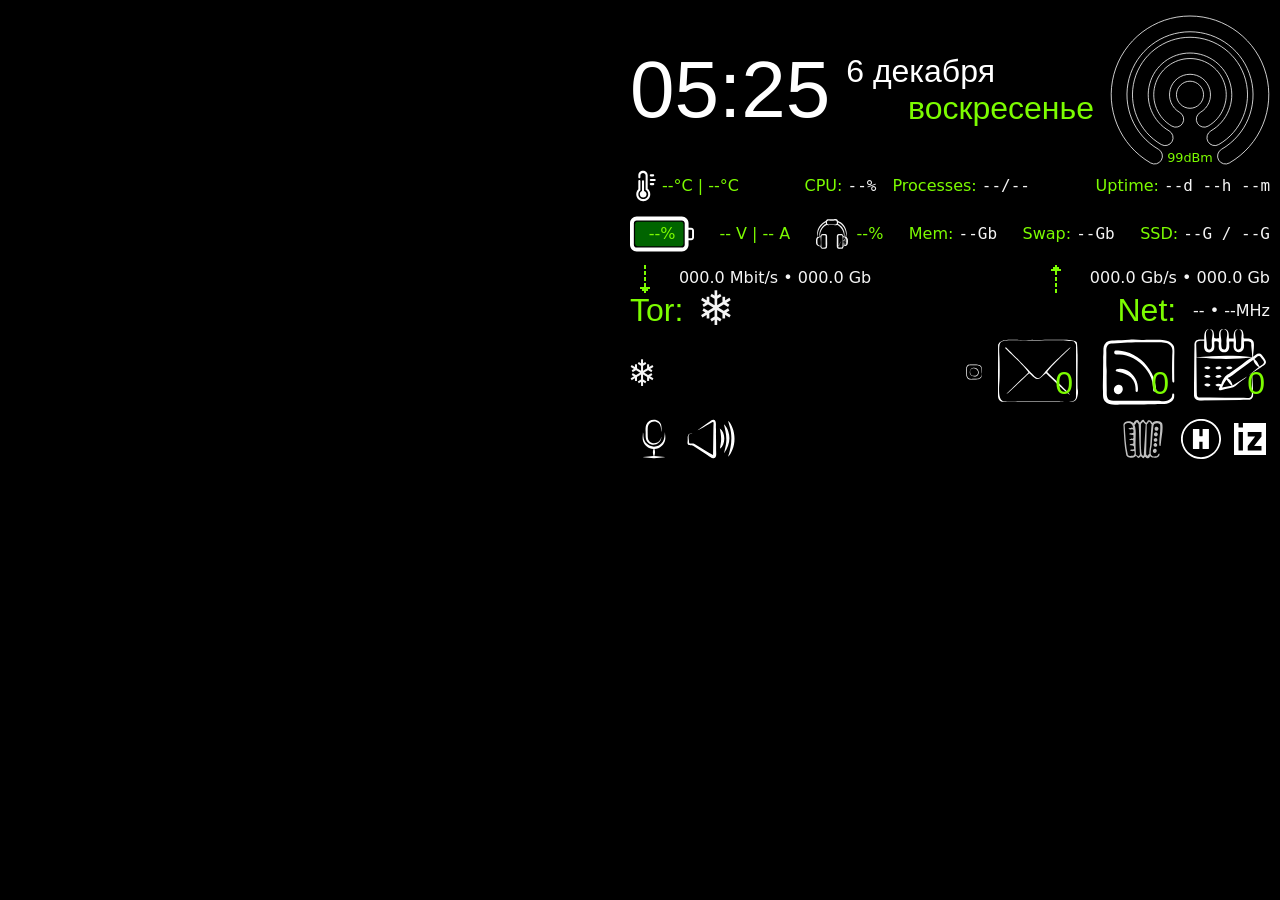
==== examples/current.html/index.html @ 60de3048 "WIP :: Надежность для WATCH" ====
<!DOCTYPE html>
<html lang="ru">

<head>
    <meta charset="UTF-8">
    <meta name="viewport" content="width=device-width, initial-scale=1.0">
    <link rel="stylesheet" href="styles.css" />
    <title>My Conky -Runic Widget</title>
</head>

<body>
    <section>
        <time id="clock-time">--:--</time>
        <div class="datetime">
            <time id="clock-date">--</time>
            <time id="clock-day">--</time>
        </div>

        <figure class="wifi-state">
            <svg id="wifi-status" viewBox="0 0 200 200" xmlns="http://www.w3.org/2000/svg"
                xmlns:svg="http://www.w3.org/2000/svg">
                <path
                    d="M 100.00081,7.5140063 C 55.469807,7.5140063 16.383839,37.470999 4.8564637,80.455018 -6.6709838,123.43931 12.184339,168.92234 50.751835,191.17306 a 9.8522436,9.847359 0 0 0 13.457474,-3.60661 9.8522436,9.847359 0 0 0 -3.608398,-13.4508 C 29.674202,156.27312 14.646601,120.01712 23.888921,85.553768 33.131162,51.09071 64.288132,27.207775 100.00081,27.207775 c 35.71268,0 66.86785,23.882935 76.11009,58.345993 9.24232,34.463352 -5.78529,70.719352 -36.71199,88.561882 a 9.8522436,9.847359 0 0 0 -3.60661,13.4508 9.8522436,9.847359 0 0 0 13.45748,3.60661 C 187.81727,168.92234 206.67081,123.43931 195.14336,80.455018 183.61598,37.470999 144.53181,7.5140062 100.00081,7.5140063 Z" />
                <path
                    d="m 100.00081,34.083825 c -32.494452,0 -61.042992,21.882079 -69.454925,53.249036 -8.411981,31.367149 5.358567,64.590049 33.501934,80.826769 a 9.8522436,9.847359 0 0 0 13.459269,-3.6066 9.8522436,9.847359 0 0 0 -3.608398,-13.45081 C 53.396111,139.27368 43.451489,115.27782 49.578343,92.431613 55.70514,69.585615 76.324683,53.779387 100.00081,53.779387 c 23.67612,0 44.29567,15.806228 50.42247,38.652226 6.12685,22.846207 -3.81957,46.842067 -24.32215,58.670607 a 9.8522436,9.847359 0 0 0 -3.6066,13.45081 9.8522436,9.847359 0 0 0 13.45747,3.6066 C 164.09537,151.92291 177.86771,118.70001 169.45573,87.332861 161.0438,55.965904 132.49526,34.083825 100.00081,34.083825 Z" />
                <path
                    d="m 100.00081,60.655437 c -20.457901,0 -38.470807,13.805371 -43.767297,33.555268 -5.296517,19.749995 3.392848,40.710965 21.112085,50.933705 A 9.8522436,9.847359 0 0 0 90.803073,141.5396 9.8522436,9.847359 0 0 0 87.19647,128.08879 C 77.11802,122.27424 72.254581,110.53852 75.265969,99.309456 78.277325,88.08052 88.361234,80.350999 100.00081,80.350999 c 11.63957,0 21.72348,7.729521 24.73484,18.958457 3.01138,11.229064 -1.85205,22.964784 -11.9305,28.779334 a 9.8522436,9.847359 0 0 0 -3.6084,13.45081 9.8522436,9.847359 0 0 0 13.45927,3.60481 c 17.71924,-10.22274 26.4086,-31.18371 21.11209,-50.933705 -5.29649,-19.749897 -23.3094,-33.555268 -43.7673,-33.555268 z" />
                <path
                    d="m 83.05695,105.93084 c 0,9.237 7.703842,16.93367 16.94386,16.93367 9.24001,0 16.94386,-7.69667 16.94386,-16.93367 0,-9.237011 -7.70385,-16.933666 -16.94386,-16.933666 -9.240018,0 -16.94386,7.696655 -16.94386,16.933666 z" />
                <text id="wifi-signal" xml:space="preserve" text-anchor="middle" dominant-baseline="middle"
                    font-size="1em" x="100" y="186">99dBm</text>
            </svg>
        </figure>
    </section>

    <section>
        <figure class="thermometer-state">
            <svg version="1.1" viewBox="0 0 200 200" id="thermometer" xmlns="http://www.w3.org/2000/svg"
                xmlns:svg="http://www.w3.org/2000/svg">
                <path
                    d="m 81.289697,4.9999993 c -16.035614,0 -29.211263,13.0746147 -29.211262,29.0781387 V 45.64093 c 2.8e-5,3.585087 2.906307,6.491365 6.491392,6.491393 3.585085,-2.8e-5 6.491366,-2.906306 6.491392,-6.491393 V 34.078138 c -2e-6,-8.945949 7.168472,-16.095355 16.228478,-16.095355 9.060008,-2e-6 16.22848,7.149403 16.22848,16.095355 v 89.909582 c 9.682573,5.18328 16.228483,15.38419 16.228483,27.19538 0,17.10608 -13.72803,30.83411 -30.834116,30.83411 -17.10608,0 -30.834108,-13.72803 -30.834109,-30.83411 -10e-7,-10.44566 5.101599,-19.6319 12.982784,-25.20169 V 69.346552 c 0,-3.585091 -2.906295,-6.491388 -6.491392,-6.491388 -3.585096,0 -6.491392,2.906297 -6.491392,6.491388 v 50.767878 c -8.00782,7.94813 -12.982786,18.94801 -12.982784,31.06867 7e-6,24.12252 19.694383,43.8169 43.816893,43.8169 24.122516,0 43.816896,-19.69438 43.816896,-43.8169 0,-13.7086 -6.36659,-25.97933 -16.28552,-34.02593 0.0222,-0.11668 0.0412,-0.23405 0.0571,-0.35181 V 34.078138 C 110.50101,18.074614 97.325355,4.9999964 81.289745,4.9999993 Z M 129.97514,26.876751 a 6.491392,6.491392 0 0 0 -6.4914,6.491392 6.491392,6.491392 0 0 0 6.4914,6.491391 h 14.9226 a 6.491392,6.491392 0 0 0 6.4914,-6.491391 6.491392,6.491392 0 0 0 -6.4914,-6.491392 z m 0,28.957693 a 6.491392,6.491392 0 0 0 -6.4914,6.491389 6.491392,6.491392 0 0 0 6.4914,6.491398 h 24.43782 a 6.491392,6.491392 0 0 0 6.49139,-6.491398 6.491392,6.491392 0 0 0 -6.49139,-6.491389 z m -48.685443,8.538972 c -3.585091,0 -6.491388,2.906297 -6.491388,6.491388 v 60.647606 c -7.879362,3.06951 -13.524791,10.75959 -13.524791,19.67069 0,11.57469 9.522346,21.09702 21.097023,21.09702 11.574676,0 21.097029,-9.52233 21.097029,-21.09702 0,-9.70639 -6.698905,-17.96603 -15.686475,-20.38068 V 70.864804 c 0,-3.585091 -2.906297,-6.491388 -6.491398,-6.491388 z m 48.685443,17.201555 a 6.4913677,6.4913677 0 0 0 -6.4914,6.491388 6.4913677,6.4913677 0 0 0 6.4914,6.491397 h 15.45193 a 6.4913677,6.4913677 0 0 0 6.49139,-6.491397 6.4913677,6.4913677 0 0 0 -6.49139,-6.491388 z" />
            </svg>
            <figcaption id="temp-sensors">--°C | --°C</figcaption>
        </figure>

        <span>CPU: <code id="cpu-usage">--%</code></span>
        <span>Processes: <code id="processes-count">--/--</code></span>
        <span>Uptime: <code id="uptime">--d --h --m</code></span>
    </section>

    <section>
        <figure class="battery-state">
            <svg version=" 1.1" viewBox="0 0 200 200" xmlns="http://www.w3.org/2000/svg"
                xmlns:svg="http://www.w3.org/2000/svg">
                <path
                    d="m 200.00117,89.421227 c 0,-4.934114 -4.06589,-9.000009 -9.00001,-9.000009 h -8.00098 V 66.500357 c 0,-11.530227 -9.46979,-21.00002 -21.00002,-21.00002 H 21.00002 C 9.4697793,45.500337 0,54.97013 0,66.500357 v 66.999963 c 0,11.53022 9.4697793,21.00002 21.00002,21.00002 h 141.00014 c 11.53023,0 20.99978,-9.46995 21.00002,-21.00002 l 0.003,-14.07321 v -0.006 h 7.99806 c 4.93412,0 9,-4.0659 9,-9.00001 z m -17.18016,-2.99993 h 8.17969 c 1.71388,0 2.99999,1.286109 2.99999,3.000004 l 4.7e-4,-7.4e-5 v 21.000013 c 0,1.7139 -1.28611,3.00001 -3,3.00001 h -8.19727 -0.009 m -11.79519,20.07913 c -1e-4,5.08993 -3.91023,9 -9,9 H 20.999555 c -5.089789,0 -9.000008,-3.91022 -9.000008,-9 V 66.500411 c 0,-5.089788 3.910219,-9.000007 9.000008,-9.000007 H 161.9997 c 5.08977,0 9,3.910219 9,9.000007" />
                <rect id="battery" width="151" height="76" x="16" y="62" rx="7.5" ry="7.5" />
            </svg>
            <figcaption id="battery-status">--%</figcaption>
        </figure>
        <span id="power-status">-- V | -- A</span>
        <figure class="headset-state">
            <svg version="1.1" viewBox="0 0 200 200" xmlns="http://www.w3.org/2000/svg"
                xmlns:svg="http://www.w3.org/2000/svg">
                <path
                    d="m 28.249523,115.2975 -4.738346,0.39486 c 1.544788,-8.31593 1.799414,-16.708379 4.233187,-24.876309 5.932906,-19.91126 20.119348,-37.56104 38.806787,-46.85909 2.833869,-1.41001 5.706132,0.87807 8.686969,1.01395 5.534939,0.25234 11.442877,-0.79075 16.979072,-1.17879 9.787888,-0.68601 19.046998,0.97456 28.824938,1.21415 2.05707,0.0504 4.31121,0.2194 6.3178,-0.29463 1.68948,-0.43279 3.34997,-1.64067 5.13321,-1.09866 7.11367,2.16218 14.22335,8.51688 19.34824,13.6398 15.92218,15.91607 23.13086,36.18332 24.0866,58.439579 -1.29016,-0.30716 -3.52705,-0.0548 -4.5001,-1.02798 -1.05829,-1.05842 -0.53676,-3.15367 -0.76169,-4.50009 -0.4024,-2.40875 -1.65243,-4.59865 -3.44103,-6.24467 -2.99064,-2.75222 -6.06017,-2.9376 -9.85571,-3.29904 -7.16204,-0.682039 -17.12231,-2.375159 -22.86514,2.94987 -5.47811,5.07959 -4.38034,14.77084 -4.38034,21.5986 0,18.23309 -0.81125,36.67368 0.0155,54.88583 0.25913,5.70798 4.19363,11.15867 9.85601,12.54113 3.82109,0.93292 7.60533,0.27839 11.451,0.11 5.99254,-0.26241 12.42598,0.72617 16.84928,-4.37487 1.51222,-1.74393 2.57487,-4.00038 2.82528,-6.30195 0.14657,-1.34733 -0.33511,-3.44423 0.9838,-4.33282 2.68697,-1.8103 8.52061,-1.32457 11.72034,-2.07821 8.85201,-2.08492 14.20624,-9.27365 15.28658,-18.07042 0.96816,-7.88338 1.67226,-20.08097 -0.81836,-27.64034 -1.28603,-3.90331 -5.93355,-7.29375 -6.51248,-11.05614 -0.9818,-6.3806 0.88416,-13.66086 0.72544,-20.137969 -0.26386,-10.76869 -2.82707,-21.57614 -6.73125,-31.58896 -6.17873,-15.84619 -17.46218,-29.86558 -31.16974,-39.82105 -5.00422,-3.63444 -10.63474,-5.96339 -15.77286,-9.28077 -3.99159,-2.57714 -4.80853,-7.7373 -9.89318,-9.70552 -5.46287,-2.11462 -12.01932,-1.21169 -17.7688,-1.21169 H 86.689124 c -4.573545,0 -10.215998,-0.34615 -14.6099,0.96339 -5.878904,1.75211 -7.073022,7.42535 -11.84739,9.98916 -27.451228,14.74116 -47.744983,37.94607 -52.4078987,69.59931 -0.8585881,5.82836 -1.2652253,11.87511 -0.8616246,17.768789 0.2919887,4.26388 1.3264487,9.59513 0.6943571,13.80463 -0.5025331,3.34671 -5.1246513,6.74449 -6.3765961,10.28195 -1.398417,3.95135 -1.0657623,8.11991 -1.0657623,12.24073 0,7.86993 -1.3476195,17.35866 2.716202,24.48145 3.1083627,5.44812 8.5171606,8.81231 14.6577336,9.76308 2.698606,0.41785 7.887336,0.24999 10.140889,1.7586 1.324383,0.8866 0.824535,2.9257 0.988068,4.2728 0.260044,2.14206 1.209304,4.23391 2.619922,5.85559 4.351389,5.00249 9.967885,4.04228 15.865782,4.44617 3.502233,0.23983 7.147911,0.74748 10.66128,0.241 5.481929,-0.79029 10.30503,-5.34741 10.983321,-10.93762 2.214935,-18.25464 0.467682,-37.67978 0.467682,-56.07042 0,-7.00246 1.638496,-16.10843 -3.626883,-21.68176 -4.241241,-4.489309 -9.684327,-3.984269 -15.326504,-3.984269 -8.104275,0 -18.833948,-0.57031 -21.700051,9.081829 -0.604234,2.03487 -0.412228,4.21895 -0.412228,6.31779 M 74.448396,16.716351 c 3.722629,-0.7191 8.05857,-0.13436 11.845866,-0.13436 h 23.296868 c 4.71402,0 11.34139,-1.18958 15.79449,0.44756 7.17283,2.63706 6.94904,19.74858 -0.39486,22.13848 -3.5708,1.16203 -7.74604,0.88706 -11.451,1.14102 -8.56534,0.58712 -16.314248,0.75331 -24.876326,0.37507 -4.513633,-0.1994 -11.362977,0.43611 -15.399624,-1.75983 -6.171801,-3.35746 -6.933818,-20.6397 1.184586,-22.20794 M 190.14301,119.24612 c -1.53486,-0.63818 -5.27676,-1.52116 -5.7974,-3.24756 -0.62502,-2.07255 1.83433,-8.50619 0.0484,-9.81396 -1.08569,-0.79503 -1.34256,1.46561 -1.41798,2.00568 -0.37953,2.71826 -0.70758,5.54711 -0.7303,8.29181 -1.09825,-0.13892 -3.19421,-0.0818 -3.93766,-1.02768 -1.12534,-1.43173 -0.39803,-5.19786 -0.17853,-6.86956 0.56244,-4.28367 0.1473,-8.756449 -0.22729,-13.030449 -1.39973,-15.97067 -9.1564,-31.63963 -19.81015,-43.43483 -4.08644,-4.52427 -8.7636,-8.57096 -13.75314,-12.06767 -1.75622,-1.23077 -5.71263,-2.61229 -6.63313,-4.60062 -0.75784,-1.63698 0.31534,-5.50214 0.31534,-7.41829 8.69835,2.50582 17.42382,9.92384 23.69173,16.18934 20.55275,20.54485 27.84417,46.64249 28.43007,75.023789 M 61.812806,28.427851 c 0,1.76222 0.892298,5.42484 -0.01678,6.8985 -1.359521,2.20395 -5.753171,3.73862 -7.880459,5.23192 -4.891109,3.43343 -9.354152,7.52303 -13.358287,11.95616 -10.064184,11.14246 -16.657466,25.45252 -18.85162,40.27593 -0.765705,5.17298 -0.776891,10.569959 -0.548116,15.794489 0.07953,1.81622 1.220878,5.28258 -0.0265,6.86956 -0.750124,0.95434 -2.840216,0.86775 -3.937653,1.06089 -2.825266,0.49721 -5.275358,1.64069 -7.8972428,2.73082 1.1449188,-9.05935 1.1326268,-18.25559 2.9413558,-27.245479 3.831936,-19.0458 13.895582,-36.75994 28.252755,-49.78218 5.558348,-5.04153 13.679586,-12.42819 21.322556,-13.79061 M 139.60067,174.13195 V 126.7485 c 0,-4.46895 -2.32253,-13.32723 0.8997,-16.93611 2.26952,-2.54184 7.78834,-2.01727 10.94616,-2.01727 3.46049,0 8.5185,-1.33273 11.43364,0.95943 2.58802,2.03493 2.32106,5.17627 2.66867,8.1224 0.87705,7.43338 1.48658,15.41654 1.67481,22.9017 0.11907,4.73482 -9.01103,6.0223 -12.22336,8.50141 -6.07758,4.69038 -5.27935,11.16092 -7.86981,17.55978 -1.41267,3.4895 -4.45551,6.25851 -7.52981,8.29211 M 39.700537,107.91973 c 4.180718,-0.52205 10.009794,-0.12135 14.21504,0.43783 1.667107,0.22167 3.382325,0.23623 4.648162,1.50205 2.599029,2.59904 1.274769,9.52094 1.274769,12.94027 v 36.32731 c 0,6.85928 1.376303,14.56774 0.310468,21.32255 -0.392758,2.48912 -2.266931,3.86809 -4.653951,4.22466 -4.510971,0.67384 -15.64074,2.20216 -19.273906,-0.89118 -3.240354,-2.7589 -2.149661,-8.62308 -2.510542,-12.41531 -1.204278,-12.65474 -0.897565,-24.47944 -0.343372,-37.11703 0.307515,-7.01249 -0.248127,-15.2902 1.410657,-22.11228 0.587878,-2.41776 2.496259,-3.91587 4.922675,-4.21887 m -11.451002,10.1418 c 1.089408,5.86803 0.811453,12.20439 1.21993,18.16366 0.853724,12.45507 2.105022,26.38929 -0.825068,38.69648 -5.233708,-2.14721 -12.800724,-4.4073 -16.282579,-9.08335 -2.3944601,-3.21571 -2.6708047,-6.40896 -2.6708047,-10.26489 0,-8.36187 -2.4890766,-21.42608 2.9730437,-28.42855 3.420995,-4.38573 10.584501,-6.9284 15.585478,-9.08335 m 140.570935,23.29687 1.97431,-23.29687 c 2.58432,0.81636 8.76562,2.95006 10.25545,5.28738 0.90672,1.42251 0.21839,3.8535 -0.10208,5.3739 -1.29958,6.16568 -6.14697,10.9252 -12.12768,12.63559 m 15.00476,-16.97907 c 3.08728,2.37191 5.1848,5.54499 5.52807,9.47669 -2.89906,-2.04215 -7.60029,-5.57785 -5.52807,-9.47669 m -1.18459,5.92293 c 4.78532,3.37086 7.10752,6.49944 7.10752,12.24072 -3.76696,-2.65351 -10.1786,-7.38332 -7.10752,-12.24072 m -2.36917,5.52807 c 4.85491,4.85492 9.47669,7.84856 9.47669,15.00476 l -9.08183,-8.68697 -2.68238,-3.55346 2.28752,-2.76433 m 9.47669,23.29686 c -5.97252,-4.20713 -13.16681,-11.40141 -17.37393,-17.37393 1.03607,-0.44335 2.3827,-1.43856 3.55376,-1.23273 1.5573,0.27371 2.89677,2.15566 3.94862,3.20704 2.80862,2.80737 8.24451,6.49969 9.6333,10.26641 0.56003,1.51893 0.23825,3.53561 0.23825,5.13321 m -1.97431,5.92293 c -3.08951,-1.44075 -5.50784,-4.71811 -7.89724,-7.10752 l -5.13321,-5.1332 c -1.82118,-1.82118 -4.61707,-3.80806 -5.46928,-6.3178 -0.35103,-1.03379 -0.59993,-3.3269 1.14894,-3.14426 1.99711,0.20854 4.17412,3.39291 5.50493,4.72371 4.06864,4.06864 14.7157,10.92677 11.84586,16.97907 m -20.53283,-20.53283 c -0.36723,8.55169 -1.35412,17.12589 -1.93897,25.66604 -0.23869,3.48539 0.63962,8.76724 -1.22358,11.84403 -3.02968,5.00307 -12.50117,2.37288 -17.37028,2.371 -2.25499,-7.9e-4 -4.90193,0.10212 -6.31415,-2.01697 -3.69224,-5.54033 4.31568,-9.61553 6.92899,-13.38265 2.96544,-4.27472 2.5083,-9.60327 4.59149,-14.21503 2.54718,-5.63897 9.65735,-8.71584 15.3265,-10.26642 m 2.76403,5.92293 16.18935,16.18935 v 0.39486 c -0.85307,0.71692 -1.91923,1.83034 -3.15889,1.62606 -1.80909,-0.29809 -3.51669,-2.77357 -4.73835,-3.99523 -3.52978,-3.52978 -10.75469,-8.34637 -8.29211,-14.21504 m 0.39487,9.08183 10.66127,10.66128 c -5.76499,3.27638 -12.02783,-4.97215 -10.66127,-10.66128 m 0.78972,8.68697 3.94862,4.73834 -3.94862,1.57945 z" />
            </svg>
            <figcaption id="headset-status">
                <span>--%</span><span></span>
            </figcaption>
        </figure>
        <span>Mem: <code id="mem-usage">--Gb</code></span>
        <span>Swap: <code id="swap-usage">--Gb</code></span>
        <span>SSD: <code id="disk-usage">--G / --G</code></span>
    </section>

    <!--section>
        <table id="top-processes">
            <thead>
                <tr>
                    <th></th>
                    <th>CPU</th>
                    <th>MEN</th>
                </tr>
            </thead>
            <tbody>
                <tr>
                    <td><code>Загрузка...</code></td>
                    <td></td>
                    <td></td>
                </tr>
                <tr>
                    <td></td>
                    <td></td>
                    <td></td>
                </tr>
                <tr>
                    <td></td>
                    <td></td>
                    <td></td>
                </tr>
                <tr>
                    <td></td>
                    <td></td>
                    <td></td>
                </tr>
                <tr>
                    <td></td>
                    <td></td>
                    <td></td>
                </tr>
            </tbody>
        </table>
    </section-->

    <section>
        <div>
            <span class="net-down-state">⭭<code id="net-speed-down">000.0 Mbit/s • 000.0 Gb</code></span>
            <span class="net-up-state">⭫<code id="net-speed-up">000.0 Gb/s • 000.0 Gb</code></span>
        </div>
        <div>
            <span class="tor-state">Tor: <code id="tor-status"></code></span>
            <span class="net-state">Net: <code id="net-name">-- • --MHz</code></span>
        </div>
    </section>

    <section>
        <span class="wttr-state">
            <code id="weather-status"></code>
        </span>


        <figure class="webcam-state">
            <svg version="1.1" viewBox="0 0 200 200" xmlns="http://www.w3.org/2000/svg"
                xmlns:svg="http://www.w3.org/2000/svg">
                <path
                    d="m 105.184,5.1203769 c -14.984834,-0.25569 -30.007664,0.29693 -44.148344,1.26532 -13.81802,0.94627 -29.66963,0.42777 -40.98077,9.8007101 -4.51774,3.74363 -8.0444,8.44688 -10.6726404,13.6648 -1.22718,2.43635 -2.26038,6.98964 -5.16687,7.91891 -3.4e-4,0.003 -0.002,0.005 -0.002,0.009 -0.0696,0.62848 -0.17978,1.25176 -0.30312,1.87159 -0.0398,0.21573 -0.0872,0.42984 -0.14135,0.64203 0.4866,8.7e-4 0.97646,0.0221 1.46286,0.0221 -5.34274998,14.16191 -5.23158998159,30.42088 -5.23158998159,45.34043 0,22.140353 0.0834000016,43.784523 5.55686998159,65.394853 3.31802,13.10028 9.5037604,27.9505 21.4730104,35.34047 20.0864,12.40163 47.58417,8.10714 69.7545,6.58887 35.858454,-2.45563 86.573884,4.07883 98.627024,-41.0574 2.6374,-9.87642 2.51702,-19.51226 2.51702,-29.64567 h -0.87193 c -0.15556,7.53547 -1.68189,15.39587 -3.62397,22.67022 -1.47447,5.52288 -3.661,10.83727 -6.67912,15.69476 -19.48254,31.3559 -59.26101,22.38778 -89.969024,24.49071 -19.82156,1.35741 -48.06205,5.50095 -65.39485,-6.86987 -9.38363,-6.6973 -13.78441,-18.27107 -16.82043,-28.95595 -7.1902804,-25.3053 -5.6043304,-53.288103 -4.9659304,-79.345753 0.39614,-16.16974 3.8875904,-36.19145 17.4267104,-46.62279 10.56868,-8.14274 27.41786,-7.43209 40.10884,-7.43695 22.69498,-0.009 45.285274,-1.03968 68.010644,-0.0358 13.11689,0.57947 28.1734,1.84895 39.23521,9.66447 18.56933,13.11987 17.42915,37.52889 19.33065,57.51001 1.20649,12.67807 3.30617,25.624113 3.34127,38.364983 5.37572,-8.97394 1.74386,-28.025783 1.74386,-38.364983 0,-20.44526 -0.25746,-44.17729 -15.206,-60.01341 -8.84058,-9.36549 -22.2866,-12.33662 -34.49409,-14.3170401 -13.98506,-2.26878 -28.93189,-3.33252 -43.91673,-3.5882 z m -3.80788,41.1578801 c -3.264324,-0.12027 -6.549764,0.0437 -9.822864,0.5126 -41.73792,5.97925 -58.41133,60.056853 -31.97535,92.051773 13.9877,16.92903 40.32671,19.46867 60.749084,16.30783 33.82558,-5.23525 47.12145,-42.76438 34.6746,-72.111443 -8.98091,-21.17515 -30.77533,-35.91891 -53.62547,-36.76076 z m -3.867504,7.79118 c 19.908904,0.49817 38.758464,11.62311 47.867674,29.84151 13.49447,26.988953 -0.26149,59.606873 -31.15282,63.400653 -15.435114,1.8956 -37.091754,0.53245 -48.576114,-11.23633 -26.16826,-26.81637 -17.12233,-76.293333 23.29011,-81.557943 2.86203,-0.37285 5.72702,-0.51905 8.57115,-0.44789 z" />
            </svg>
            <figcaption id="webcam-status"></figcaption>
        </figure>


        <figure class="email-state">
            <svg version="1.1" viewBox="0 0 200 200" xmlns="http://www.w3.org/2000/svg"
                xmlns:svg="http://www.w3.org/2000/svg">
                <path
                    d="M 12.674623,174.61781 C 9.5308931,174.41803 8.5868,174.19186 6.8066994,173.21211 3.121338,171.18372 0.83734308,167.22789 0.18271441,161.73952 0.00391401,160.24047 -0.05364414,131.77292 0.0548074,98.478292 L 0.25199203,31.942608 1.2976067,29.712299 c 2.5199245,-5.37503 8.197537,-8.471316 18.3561693,-10.010534 5.648774,-0.855892 19.283957,-0.851007 32.260588,0.01157 5.422579,0.360442 13.319821,0.657167 17.549432,0.659389 17.231721,0.0091 48.922464,-0.433433 58.169464,-0.812196 12.69132,-0.519844 37.01527,-0.539061 44.36654,-0.03505 14.5955,1.00068 23.28577,3.301756 25.00179,6.620161 0.91664,1.772604 1.8434,18.845253 2.06957,30.726708 0.1156,6.073286 0.0395,24.973434 -0.16913,42.000327 -0.36684,29.940206 -0.10282,45.352466 0.7769,45.352466 0.1766,0 0.32107,2.662 0.32107,5.91554 0,3.68078 -0.14898,5.91554 -0.39437,5.91554 -0.21691,0 -0.39437,0.59275 -0.39437,1.31721 0,2.04279 -1.44543,7.20673 -2.62263,9.36964 -2.95534,5.42994 -9.26912,8.51722 -16.70147,8.16661 l -2.5634,-0.12091 3.32306,-0.52471 c 8.462,-1.33612 13.08123,-4.60607 14.21346,-10.06167 0.292,-1.40697 0.38936,-21.04777 0.31606,-63.75223 l -0.10594,-67.718814 -0.91439,-2.698313 c -0.70556,-2.082055 -1.38107,-3.171844 -2.95777,-4.771687 l -2.04338,-2.073378 -5.52117,-0.647858 C 163.02369,20.121718 144.20037,19.8297 90.374648,21.09332 78.163647,21.379987 69.117273,21.379534 60.599769,21.091828 53.870668,20.864532 43.573454,20.571279 37.717072,20.440156 17.789534,19.993983 9.4542224,21.755849 5.678945,27.212173 2.8489601,31.30229 2.4083592,42.153243 3.4224897,58.05544 c 0.9858437,15.458653 1.0994438,52.26246 0.1987906,64.40364 -2.2166421,29.88127 -0.6690261,42.4064 5.978228,48.38286 3.6270117,3.26099 -2.6849274,3.01029 74.3267057,2.95217 63.608686,-0.048 78.875946,0.14447 79.736776,1.0053 0.27467,0.27468 -146.58797,0.098 -150.988367,-0.18161 z M 175.93297,154.61228 c -8.8112,-6.92696 -22.63666,-19.59768 -44.68281,-40.95077 -6.04646,-5.85639 -11.14905,-10.70586 -11.33908,-10.77662 -0.19003,-0.0708 -2.98665,2.41377 -6.21469,5.52117 -7.84788,7.55459 -11.4777,9.69361 -15.726925,9.26777 -3.975496,-0.39842 -8.688318,-3.70808 -16.053107,-11.27357 -1.935663,-1.98841 -3.736024,-3.56387 -4.000797,-3.50101 -0.264783,0.0629 -6.578291,5.98035 -14.030041,13.14998 -24.97686,24.03125 -41.737053,39.35867 -42.358398,38.73733 -0.54122,-0.54122 25.080492,-25.73078 46.45779,-45.6742 4.50074,-4.19886 8.183161,-7.85085 8.183161,-8.11554 0,-0.26468 -13.2982,-17.14044 -29.551553,-32.612776 C 30.240396,52.794836 17.099134,39.988776 17.141604,39.660963 c 0.04243,-0.327463 0.738846,-0.755591 1.559925,-0.958979 1.381978,-0.342335 1.583705,-0.272421 2.953582,1.023583 10.582886,10.012214 69.791081,70.700083 71.19306,72.162573 3.529005,3.68133 6.975902,4.59129 10.531379,2.78025 0.99672,-0.5077 3.76971,-2.9146 6.32582,-5.49067 2.50313,-2.52269 13.77223,-17.38144 25.04244,-28.130558 11.27022,-10.749122 25.68674,-24.50275 32.03672,-30.563621 11.18819,-10.678794 13.7388,-12.710391 14.72251,-11.726683 0.27044,0.270435 -9.18518,9.550949 -29.19029,28.649732 -19.60152,18.713478 -29.51725,32.440109 -29.37388,32.81371 0.11903,0.31021 3.44139,3.53527 7.38302,7.16684 19.52841,17.99223 40.73729,38.87829 46.84832,46.13524 3.96773,4.71176 3.68339,4.96143 -1.24124,1.0899 z" />
            </svg>
            <figcaption id="emails">0</figcaption>
        </figure>

        <figure class="news-state">
            <svg version="1.1" viewBox="0 0 200 200" xmlns="http://www.w3.org/2000/svg"
                xmlns:svg="http://www.w3.org/2000/svg">
                <path
                    d="M 74.162552,10.661277 C 60.630136,12.438073 46.216564,12.015092 32.564536,12.612948 24.706394,12.957082 17.123941,11.980634 10.707952,17.627196 -0.59025226,27.570487 3.6598822,40.342695 2.146695,53.167264 1.4064729,59.440796 2.0442826,65.891502 1.8896452,72.203645 1.5964342,84.172173 1.546915,96.166475 1.5422882,108.16126 c -0.00543,14.14177 -1.75680235,28.52813 -0.4123686,42.65559 0.9434732,9.9141 -1.43841529,22.38861 5.4625138,30.66972 9.4035286,11.28424 28.3721716,10.1207 41.4832266,8.87297 9.575367,-0.91122 19.637797,-0.0599 29.259622,-0.0599 18.71108,0 57.532408,-0.19142 76.176828,-1.37828 13.39598,-0.85276 25.18109,1.98587 37.01517,-6.52825 5.18174,-3.72804 9.13383,-9.517 9.16541,-16.06521 0.0102,-2.09876 0.49959,-5.46104 -2.12141,-6.19231 -1.17418,-0.3276 -2.77165,-0.13361 -3.45562,0.98494 -0.81427,1.33161 -0.56674,3.67791 -0.8193,5.20737 -0.38726,2.34525 -1.48499,4.48981 -2.9516,6.34519 -4.72228,5.97408 -12.45082,7.52108 -19.5589,8.36025 -3.39358,0.40061 -6.84402,-0.34125 -10.22324,-0.57287 -5.75645,-0.39456 -31.62146,-0.38407 -37.39902,-0.38407 -24.653121,0 -49.342515,-0.35252 -74.030363,-0.35252 -8.188693,0 -16.594889,1.26998 -24.676788,-0.58212 -3.422132,-0.78422 -7.380204,-2.06997 -9.498879,-5.06346 -4.306594,-6.08483 -3.022261,-17.53045 -3.19721,-24.67163 -0.31333,-12.78973 -0.347358,-25.60889 -0.347358,-38.42529 0,-6.38154 0.544622,-13.037149 -0.05984,-19.388902 C 9.9525167,76.874435 10.882558,61.614334 10.706591,46.821805 10.61958,39.507386 9.4878446,31.90686 14.415726,25.670541 c 3.704439,-4.688037 8.186471,-4.483545 13.565978,-4.995474 7.387944,-0.703062 14.808106,-0.874978 22.209109,-1.38181 29.429549,-2.01538 79.115737,-1.731073 108.609167,-1.731073 11.60226,0 26.78874,1.342336 32.96359,13.043445 3.92244,7.432892 2.13795,17.016458 1.94161,25.029314 -0.41639,16.993502 -0.76945,34.101091 -0.35252,51.116207 0.14019,5.72183 -0.24988,11.95484 0.49696,17.62628 0.32116,2.43883 0.66009,5.67266 4.07907,4.82303 2.64671,-0.65775 2.11759,-3.80138 2.11678,-5.88061 -0.003,-6.20778 -0.35252,-12.45018 -0.35252,-18.68385 0,-16.207486 -0.34196,-32.473216 0.3664,-48.648532 C 200.52863,45.271739 202.28569,33.650197 195.6604,24.26017 190.1545,16.456657 180.68884,12.739379 171.49091,11.623923 157.38028,9.9126974 122.88966,11.206482 108.71006,10.859035 97.496005,10.584258 85.326595,9.1954464 74.162552,10.661277 m -38.07276,29.69266 c -4.512611,1.417184 -4.833032,8.591918 -0.352255,10.25262 3.456972,1.281255 8.001171,0.300384 11.633072,0.459433 6.239019,0.273224 12.652489,1.475221 18.683855,3.065276 27.297971,7.196598 49.998546,27.38725 63.806866,51.562314 7.94221,13.90493 10.90653,28.31625 10.93889,44.0657 0.006,2.91078 2.18134,5.36345 5.2634,4.35271 4.58103,-1.50234 2.44048,-9.43178 1.97996,-12.81333 -1.76128,-12.93305 -5.1782,-25.27837 -11.04661,-37.01519 C 122.60594,75.501409 95.406067,51.596865 63.93931,43.69369 57.204789,42.002248 50.411615,40.92972 43.492828,40.444793 41.141246,40.279977 38.408003,39.625907 36.089792,40.353938 M 44.19788,91.38963 c -2.550671,0.339003 -10.147952,1.289028 -6.788836,5.763085 1.079105,1.437279 3.416424,1.498134 5.026207,1.888574 4.036431,0.978991 8.038224,1.933481 11.98587,3.244531 11.88224,3.94623 24.202589,9.56753 30.950167,20.68151 5.651467,9.30855 6.838948,18.64816 6.492894,29.25961 -0.06249,1.91726 1.416859,3.68213 3.448554,3.38844 3.268997,-0.47254 3.142972,-5.46993 3.172727,-7.97126 0.09409,-7.90591 -1.068741,-15.54297 -4.017324,-22.91417 C 86.62859,105.13178 66.327372,88.44847 44.19788,91.389629 m 0.70505,44.071141 c -5.379378,0.60082 -10.582027,3.69975 -12.497792,9.01061 -2.970089,8.23365 2.253293,18.23692 11.792742,17.21255 6.657977,-0.71494 12.060096,-7.08144 12.246998,-13.68729 0.187054,-6.61119 -4.271539,-13.3479 -11.541948,-12.53587 z" />
            </svg>
            <figcaption id="news">0</figcaption>
        </figure>

        <figure class="agenda-state">
            <svg version="1.1" viewBox="0 0 200 200" xmlns="http://www.w3.org/2000/svg"
                xmlns:svg="http://www.w3.org/2000/svg">
                <path
                    d="m 69.72052,26.183694 c -2.831447,0 -11.03737,1.39681 -13.103368,-0.66917 -1.408756,-1.40876 -0.571773,-5.00778 -0.788324,-6.84312 C 54.761527,9.6257842 54.963516,1.3808582 43.427485,1.1427102 v 0.41735 c 13.407156,3.221611 6.231341,21.3795938 5.898287,30.4665338 -0.165988,4.52877 0.467966,9.19585 0.355841,13.77254 -0.115944,4.73248 -0.69798,11.84416 -7.088828,11.85197 -6.760853,0.008 -7.07086,-7.75949 -7.094624,-12.68667 -0.05364,-11.12205 -3.21255,-23.22058 -2.008496,-34.22268 0.477807,-4.3659698 3.709012,-7.9628478 7.851071,-9.1816938 v -0.41735 C 27.280039,1.7557822 28.839522,19.770614 28.402893,29.939844 c -8.021896,0 -20.4747011,-2.52262 -25.2358131,5.8429 -2.28230001,4.01011 -1.891922,9.7261 -1.891922,14.18989 0,7.51997 -0.41686501,15.00188 -0.41734901,22.53689 -0.0018,27.660406 -0.8347,55.349396 -0.8347,83.052596 v 23.37158 c 0,4.84906 -0.434494,9.57635 2.46448901,13.77255 6.751964,9.77325 24.4216721,6.26024 34.6796401,6.26024 30.05084,0 60.092456,-1.25205 90.147542,-1.25205 6.3996,0 12.77892,-0.41735 19.19809,-0.41735 5.12023,0 10.28057,0.20169 14.15093,-3.77418 5.17663,-5.31774 3.37776,-12.94611 3.37776,-19.5974 0,-16.15065 -1.66764,-32.28314 -1.6694,-48.41258 h -0.41735 c 0,15.17575 -1.24621,30.30957 -1.25205,45.49113 -0.002,5.14185 1.02752,14.30541 -2.69956,18.23779 -2.9879,3.15248 -6.64656,3.04705 -10.65563,3.04705 -6.4155,0 -12.80615,-0.41735 -19.19809,-0.41735 -28.520336,0 -57.010902,-0.8347 -85.556695,-0.8347 H 20.055898 c -3.490532,0 -7.761083,0.21307 -10.3445431,-2.5479 -2.333466,-2.4938 -1.583756,-5.62182 -1.795955,-8.72055 -0.456688,-6.66895 -0.379995,-13.33654 -0.379995,-20.03279 0,-26.5836 -0.8347,-53.13208 -0.8347,-79.713796 17.8987461,0.0493 35.8841131,3.1236 53.8381201,3.33719 22.191069,0.26401 44.662255,0.64394 66.775955,-0.87045 11.24285,-0.76992 22.5511,-2.4008 33.80533,-2.88409 v 0.41735 c -10.10155,4.24913 -19.86693,13.25887 -28.79713,19.61544 -10.44639,7.435796 -20.87008,14.903896 -31.30123,22.361056 -4.557726,3.25829 -10.803876,6.37769 -14.444296,10.64853 -4.44641,5.21643 -9.12003,15.08868 -11.01404,21.66323 -6.154479,-2.55826 -10.664265,-2.73299 -16.276638,1.25205 2.447451,5.13645 8.694747,4.65994 13.355188,3.75615 -1.396565,2.39275 -5.36938,7.90992 -3.029004,10.61214 1.773486,2.04768 5.450104,0.54372 7.619854,0.0618 6.83557,-1.51814 13.60387,-3.36428 20.45014,-4.83108 3.569506,-0.76475 7.957776,-1.29051 11.268436,-2.82322 8.1193,-3.75895 15.4646,-11.81263 22.53689,-17.25916 5.04488,-3.8852 11.98753,-7.84076 15.85929,-12.88825 l -40.06558,25.45834 c -1.0795,-7.30941 -6.72638,-16.59403 -13.355186,-20.03279 v -0.8347 c 9.017836,-4.28493 17.305906,-11.99848 25.458336,-17.76893 15.19698,-10.75672 30.90148,-21.160166 45.49112,-32.730386 1.16781,7.79645 8.25253,16.890376 15.44194,20.032786 l -19.61544,15.44194 -8.76434,7.51229 c 4.56754,-2.16025 8.37728,-5.49772 12.52049,-8.30835 7.27247,-4.93341 14.84828,-9.42413 22.11954,-14.37215 4.10712,-2.79487 10.66057,-5.96815 12.71531,-10.707476 2.94313,-6.7884 -4.03597,-14.14801 -7.6485,-19.19809 -1.36558,-1.909 -2.66082,-4.03664 -4.41535,-5.62069 -1.62296,-1.46526 -3.9203,-2.19069 -6.07701,-2.2922 -6.93161,-0.32625 -11.66604,5.77393 -17.11134,9.16494 0.46062,-10.72626 2.5041,-21.3595 2.5041,-32.13593 0,-6.39092 -0.35633,-12.29588 -6.26025,-16.23284 -4.5326,-3.0225 -9.41318,-2.5479 -14.60724,-2.5479 -1.82106,0 -5.81715,0.74601 -7.2025,-0.66917 -1.56719,-1.60094 -0.60244,-5.62283 -0.798,-7.67782 C 136.78966,9.3399342 135.90776,1.2379882 124.39333,1.1426802 v 0.41735 c 4.37404,1.048596 7.61661,4.656672 8.14702,9.1816938 0.5458,4.65625 -0.69304,9.93627 -1.01471,14.60724 -0.48846,7.09286 -0.45471,14.16613 -0.45471,21.28484 0,4.78479 -1.32593,11.01727 -7.5123,11.01727 -6.75698,0 -7.09494,-7.37625 -7.09494,-12.26932 0,-4.78017 0.49103,-9.86055 -0.077,-14.60724 -0.7489,-6.2585 -2.83963,-14.16902 -1.80852,-20.45014 0.7123,-4.3391088 3.93356,-7.7545428 8.14574,-8.7643438 v -0.41735 c -13.42674,0.27865 -12.51943,16.0602538 -12.5205,25.8756838 H 96.848224 c -0.001,-10.18857 0.86932,-25.2274458 -12.52049,-26.29303276 V 1.1426802 c 12.91625,3.72948 6.37921,20.7419838 5.86093,30.0491838 -0.24283,4.36069 0.61747,8.56167 0.10111,12.93784 -0.55317,4.6883 0.49809,13.23899 -6.79674,13.27694 -7.64414,0.0398 -7.071,-7.66899 -7.75253,-12.85959 -0.57166,-4.35374 0.43207,-8.61264 0.22348,-12.93784 -0.45595,-9.45483 -7.290996,-27.0867228 5.85965,-30.88388276 -3.26366,-1.27337 -7.48914,1.67758796 -9.36654,4.17510396 C 68.602689,10.027974 69.72049,20.056634 69.72049,26.183664 m -41.317627,7.09495 c 0,5.15896 -0.41735,10.27123 -0.41735,15.44194 0,4.45784 0.47368,8.55162 3.475982,12.09703 6.296376,7.43535 17.926674,5.8014 23.005441,-2.08064 3.072738,-4.76876 1.898361,-11.27549 1.898361,-16.69399 0,-1.73397 -0.529379,-4.53996 0.251825,-6.12757 0.946829,-1.92419 7.084746,-1.00031 8.929553,-0.96544 3.319558,0.0628 3.30627,3.02576 3.30627,5.84096 0,6.01619 -1.494154,12.03502 1.897718,17.52869 6.202481,10.04591 21.176021,9.5506 25.903701,-1.6694 2.92951,-6.9525 0.10493,-14.47914 1.44591,-21.70218 h 11.685786 c 1.42109,7.65489 -2.00137,16.43406 2.28222,23.37158 5.97863,9.68274 20.01698,8.77256 25.14854,-1.25205 3.13429,-6.12289 1.36638,-15.36293 1.36638,-22.11953 5.244,0 14.05344,-1.7187 18.31958,1.8916 3.16308,2.6768 1.82299,7.01232 2.2497,10.62889 1.23407,10.4592 1.97207,21.19901 2.8023,31.71858 -51.31843,-6.48559 -103.459238,-4.47219 -154.8367551,-0.41735 0,-10.28626 -0.830729,-20.59142 -0.8347,-30.88388 -0.0017,-4.47458 -1.058424,-9.06791 2.939482,-12.35626 4.4522631,-3.66206 13.7459821,-2.25098 19.1800561,-2.25098 m 153.584707,71.784156 -6.87146,-13.355196 -7.31843,-7.92964 c 3.40799,-2.25205 8.59634,-8.5351 12.93623,-8.21851 3.19604,0.23314 5.5567,4.72746 7.3471,6.96646 2.2443,2.80664 6.22839,6.60832 6.3649,10.43374 0.1569,4.39691 -8.84624,10.493246 -12.45834,12.103146 m -153.584677,3.33882 c 3.096494,3.74665 8.389674,5.00298 12.937843,3.4074 1.348132,-0.47296 4.087194,-1.67791 4.087194,-3.4074 0,-1.81074 -2.704059,-2.7408 -4.087194,-3.15523 -4.88606,-1.46407 -9.238634,-0.21897 -12.937843,3.15523 m 30.883883,-0.41735 c 3.413833,7.16459 12.697415,4.40217 17.528688,0.8347 -4.48348,-6.07329 -12.15142,-4.65278 -17.528688,-0.8347 m 30.049178,0.41735 v 0.41735 c 5.6862,4.49688 11.903726,4.79364 17.528686,0 -4.3569,-6.03972 -12.581436,-4.92994 -17.528686,-0.41735 m -60.933061,24.20629 c 4.000285,2.86467 7.990863,4.72555 12.937843,2.99005 1.385004,-0.4859 4.543307,-1.89298 4.029228,-3.80832 -0.458492,-1.70826 -2.964652,-2.47009 -4.446578,-2.87154 -4.580664,-1.24088 -9.614231,-0.24699 -12.520493,3.68981 m 30.883883,-0.8347 c 3.413833,7.16459 12.697415,4.40217 17.528688,0.8347 -4.48348,-6.07329 -12.15142,-4.65279 -17.528688,-0.8347 m 91.816944,-2.5041 0.41735,0.41735 -0.41735,-0.41735 m -3.3388,2.5041 0.41735,0.41735 -0.41735,-0.41735 m -57.176916,9.1817 c 4.34504,6.83084 8.36616,11.48743 14.189896,17.11134 l -26.710386,5.00819 c 2.45994,-6.75977 7.60851,-16.87296 12.52049,-22.11953 m -62.185111,15.44194 c 3.960641,2.83628 8.035344,4.70994 12.937843,2.99004 1.385004,-0.48589 4.543307,-1.89297 4.029228,-3.80831 -0.458492,-1.70826 -2.964652,-2.47009 -4.446578,-2.87155 -4.580664,-1.24088 -9.614236,-0.24699 -12.520493,3.68982 z" />
            </svg>
            <figcaption id="todos">0</figcaption>
        </figure>
    </section>

    <section class="media-state">
        <figure id="microphone-state" onclick="changeMicrophoneState('5%-')"
            oncontextmenu="changeMicrophoneState('5%+')">
            <svg version="1.1" viewBox="0 0 200 200" xmlns="http://www.w3.org/2000/svg"
                xmlns:svg="http://www.w3.org/2000/svg">
                <path
                    d="m 130.47333,92.182874 h -0.51015 c -1.94697,23.837176 -33.528509,34.801176 -49.391376,16.834866 -7.270179,-8.23422 -6.726156,-18.825432 -6.726156,-29.078686 0,-7.969016 -0.328528,-16.016604 0.02009,-23.977488 0.247142,-5.64386 0.954562,-11.486058 4.11276,-16.325101 9.092715,-13.931949 28.196582,-16.739366 40.761192,-5.968793 10.2441,8.781393 11.22351,23.960111 11.22351,36.578353 1.71671,-3.979657 1.52883,-9.976099 1.53048,-14.284459 0.004,-11.183727 -2.00022,-20.700427 -10.71335,-28.480354 -16.89058,-15.081536 -45.806143,-7.573749 -53.539211,13.685732 -3.245641,8.922804 -2.494958,19.28149 -2.088269,28.568921 0.713848,16.302124 -2.735918,33.389375 10.740902,45.827345 20.598148,19.01034 54.501758,4.86991 54.579568,-23.380336 M 53.949436,72.796822 c -0.08721,10.533994 -2.628907,20.531765 -0.706979,31.119718 3.795745,20.91092 23.460672,36.80572 44.580678,37.24163 -3.764849,10.1005 -2.75309,19.56037 0.510159,29.58924 l -43.363539,4.59143 v 0.51016 l 44.894017,4.5875 44.894028,-4.5875 v -0.51016 l -43.36355,-4.59143 c 3.26327,-10.0289 4.27497,-19.48871 0.51016,-29.58924 22.61418,-0.0624 42.02368,-18.23013 45.18571,-40.30259 1.34923,-9.418343 -1.28622,-18.697566 -1.31201,-28.058758 h -0.51015 c -1.69011,13.373235 -1.32668,26.901404 -8.70616,38.772108 -14.62037,23.51843 -47.927307,27.39568 -67.28751,7.64491 -7.882381,-8.0414 -11.8022,-18.04595 -13.13857,-29.071603 -0.634837,-5.237646 0.311,-12.648175 -2.186284,-17.345415 z" />
            </svg>
            <figcaption id="microphone-status">--%</figcaption>
        </figure>

        <figure class="sound-state" id="volume-state">
            <svg version="1.1" viewBox="0 0 200 200" xmlns="http://www.w3.org/2000/svg"
                xmlns:svg="http://www.w3.org/2000/svg">
                <path
                    d="m 45.227836,62.580326 v 0.71878 c 16.135846,-6.75356 31.552086,-16.877085 46.720536,-25.57317 3.30396,-1.894164 13.264188,-9.892405 17.022158,-8.607591 2.42638,0.829556 1.68609,5.659784 1.66331,7.585992 -0.099,8.369323 -0.71604,16.741869 -0.71604,25.157209 0,34.95849 -1.43753,69.946804 -1.43753,104.941504 -25.794758,-13.7288 -50.200418,-30.5623 -75.471651,-45.27465 -5.038156,-2.9331 -9.420132,-2.88343 -15.094327,-2.88343 -2.348871,0 -6.269946,0.7086 -8.0917951,-1.15248 -1.918762,-1.96008 -1.172202,-5.71973 -1.280597,-8.19162 -0.27225,-6.20844 -4.463371,-23.072114 0.256785,-27.723414 3.4172411,-3.36741 9.7944931,-2.46525 14.1470491,-2.46525 -2.008608,-0.90172 -4.258145,-1.22103 -6.468996,-1.37321 -16.2053781,-1.11555 -13.3780231,16.15962 -13.6673091,27.967994 -0.129809,5.29931 -2.180585,11.59366 0.793651,16.50026 4.513392,7.44573 18.1192731,3.17252 25.0928751,7.7019 19.269432,12.51554 38.353297,25.38927 57.502197,38.09242 6.81496,4.52096 16.367508,13.63339 25.157208,12.30408 13.57108,-2.05243 10.06289,-20.34423 10.06289,-30.03447 0,-22.54208 -0.15721,-45.07595 -0.70824,-67.565084 -0.23244,-9.48588 0.8966,-19.32361 -0.21574,-28.7511 -1.12902,-9.568767 4.02492,-31.524495 -9.13891,-34.217911 -6.82929,-1.397325 -14.258578,5.980667 -19.406988,9.578155 -15.6621,10.943984 -30.92906,22.523106 -46.720536,33.265086 m 125.067274,-40.251539 0.71879,0.718779 -0.71879,-0.718779 m 0.71879,1.437556 c 3.73276,15.75175 9.51437,30.522353 11.91194,46.720533 5.24102,35.408584 -0.55674,69.938344 -11.91194,103.503964 8.55162,-6.54471 14.18432,-18.95951 18.11308,-28.7511 11.44978,-28.53623 12.00591,-62.621364 0.57513,-91.284744 C 185.65708,43.811855 180.03266,30.408869 171.0139,23.766343 M 153.76325,38.86067 c 5.38794,23.289506 11.09701,44.741836 10.03458,69.00265 -0.7629,17.42117 -5.82058,33.42537 -9.31581,50.31442 h 0.71879 C 174.46293,130.50752 183.0324,100.7881 171.73046,67.611766 168.32317,57.609776 162.45954,45.261993 153.76325,38.86067 m -17.25068,17.250656 c 3.06761,14.87009 6.11269,30.02098 5.7397,45.282994 -0.32838,13.43631 -3.23876,26.29823 -5.02091,39.53275 23.64193,-16.69982 25.22234,-69.148084 -0.71879,-84.815744 z" />
            </svg>
            <figcaption id="volume-status">--%</figcaption>
        </figure>

        <figure class="player-state" onclick="payerPlayPause(true)" ondblclick="payerPlayPause()">
            <svg version="1.1" viewBox="0 0 200 200" xmlns="http://www.w3.org/2000/svg"
                xmlns:svg="http://www.w3.org/2000/svg">
                <path
                    d="m 100.28277,3.4173591 c -3.067669,-0.04754 -6.366135,1.95054 -8.126979,5.673595 C 89.321569,14.241237 82.743823,22.607768 79.945078,12.486566 77.820535,4.6719471 68.304327,1.6330781 62.598974,7.8001721 59.103576,11.471093 51.850135,17.037825 53.417328,22.242392 52.603194,21.250146 51.731165,20.278934 50.739818,19.349751 42.742875,9.8681481 28.923033,9.5792281 17.932805,13.017271 7.5648794,14.555874 -0.04778748,24.173115 2.4921393,34.692221 5.0449318,81.658392 6.1677542,128.99925 15.283778,175.28705 c 0.306511,10.02243 8.836451,17.05631 18.425506,17.83034 l 1.436201,0.21738 1.245808,0.15892 c 9.996077,0.0216 22.432579,-1.83112 28.670808,-10.35775 -0.04362,-5.29311 -3.414683,-53.05325 -2.018625,-76.49947 -0.235415,-21.396992 2.574049,-43.134843 -1.69481,-64.289504 -0.750771,-4.553256 -1.773251,-8.862783 -3.518544,-12.852355 2.630854,0.617737 6.275572,-5.976625 7.612769,-9.059464 3.821536,-10.9339439 9.303636,2.282436 12.669456,6.13459 3.326997,44.554902 3.023944,89.275653 5.55816,133.870323 -0.751946,7.26504 3.9199,16.04914 -1.825984,21.81962 -4.525674,8.823 -10.400407,1.73461 -13.514237,-3.63023 -6.723819,1.13415 0.174877,11.75373 4.504247,14.0262 7.436219,6.24129 10.920499,-4.32736 16.047827,-6.78523 5.687913,2.21483 11.020452,15.79322 17.38508,6.67129 3.30506,-9.96811 9.04615,1.81236 13.69713,3.71044 0.40785,0.11049 0.81548,0.22083 1.22332,0.33132 6.06733,-0.0258 13.61496,-5.80729 13.6829,-12.05705 3.0899,4.63599 9.08989,6.92761 15.12584,8.42082 4.6814,0.87325 9.51714,0.93402 14.24433,0.42726 9.33684,-0.88322 22.97243,-11.09674 17.38733,-20.83991 -7.24358,0.42483 -5.90617,14.78599 -16.02534,13.96848 -8.82899,1.40999 -21.2242,1.45175 -25.58028,-7.99805 -4.83798,-15.93242 2.08953,-32.20109 3.58076,-48.14724 1.75336,-25.5894 3.22919,-51.232433 6.32798,-76.717593 2.20208,-9.287471 0.0735,-20.478642 6.3917,-28.233803 8.33095,-6.268411 22.23938,-5.902796 29.23675,2.01413 3.46013,29.655784 -3.71286,59.126667 -4.0455,88.748406 0.21509,5.01102 -1.90054,24.93472 6.53486,17.20069 1.57968,-23.48555 6.09022,-46.647825 8.88406,-70.005079 0.79289,-13.662206 2.25212,-27.780874 -0.7091,-41.24432 -7.50103,-11.043519 -22.96316,-14.4695459 -35.32636,-10.858464 -5.83567,2.390534 -11.54953,4.625882 -14.98792,8.965016 -0.23582,-3.599568 -3.53561,-7.642052 -6.41718,-9.78356 -4.87667,-4.8323599 -14.61472,-5.7347689 -17.74414,1.49092 -1.2878,10.941507 -12.17952,4.999743 -14.72481,-1.916684 -0.83689,-4.4595289 -3.67333,-6.5525369 -6.741,-6.6000799 z m 31.01325,10.0758979 c 4.6938,0.493743 7.57652,10.318517 10.96566,12.233948 0.4233,-0.200043 0.79183,-0.42008 1.13412,-0.648389 -0.10821,0.36261 -0.21828,0.722643 -0.30358,1.107134 -1.57187,15.257441 -2.75083,30.599031 -3.80564,45.918723 -1.70077,19.594667 -1.54767,39.309487 -3.26818,58.884257 -1.82051,14.82797 -6.16243,30.06975 -3.80039,44.98774 -1.23561,-1.55364 -3.31317,-1.31711 -4.85805,1.96766 -1.69687,8.62655 -8.56595,6.28456 -11.52034,-0.13343 -0.46262,-48.79666 3.30113,-97.52765 2.70225,-146.325396 -1.47218,-7.339331 9.20393,-9.19997 9.18689,-16.631004 1.3045,-1.091736 2.48408,-1.475184 3.56726,-1.361243 z m -31.622659,1.588367 c 4.285639,-0.02391 8.517619,10.346529 13.857539,11.063099 -1.68685,45.585838 -6.77306,90.965187 -8.62845,136.541837 -1.15161,6.43785 1.14805,13.57614 -2.24425,19.49067 -2.09026,7.64703 -5.31977,-2.51686 -8.385588,-3.31691 C 90.68065,168.83538 91.205313,158.03336 90.173894,147.58545 88.31581,110.48997 89.597562,73.314875 89.76087,36.188388 c -0.382646,-6.333501 -0.551996,-13.12239 5.565659,-16.875367 1.48342,-3.060175 2.918283,-4.223426 4.346832,-4.231397 z m -70.137756,4.823568 c 8.668785,0.301358 16.458092,6.630349 18.699103,15.167068 6.532025,12.130693 -11.549544,6.807155 -17.866316,10.598356 -8.902566,5.170485 5.521616,6.292075 9.755076,6.245529 8.620279,-0.968102 14.092658,1.968127 11.913875,11.262487 0.257594,3.472513 1.182811,7.495994 -3.742668,6.687785 -5.110066,1.981184 -18.557421,-0.117561 -17.559737,6.960627 5.952735,2.472814 12.880169,2.100645 19.28003,3.208218 4.209463,-0.221594 1.190698,5.750586 1.914435,8.516018 3.578649,14.08294 -13.533875,6.73235 -20.03486,13.27137 0.798125,6.94686 14.152405,3.46638 19.852715,5.53417 0.04876,4.8201 -0.129785,9.65202 0.234616,14.46171 -3.37893,4.32897 -21.517705,2.05194 -17.829586,9.64714 7.881144,3.81531 22.592942,-1.83384 20.555822,11.40041 4.338765,9.11139 -4.730404,8.82646 -11.401161,10.08789 -7.258136,-0.20311 -10.806569,7.56042 -1.185092,6.94114 4.281218,2.45961 15.868834,-2.45599 15.436168,4.19092 1.685453,9.65902 -0.754985,20.33648 -12.450579,20.19228 -6.803298,1.29691 -15.71832,1.78306 -20.622533,-4.13245 C 13.088516,133.49571 12.329009,85.195915 8.8246186,37.53764 5.0342168,26.218227 15.674967,19.55855 25.780192,20.156302 c 1.2607,-0.214097 2.517015,-0.294161 3.755413,-0.25111 z M 167.75276,38.794691 c -0.60374,0.05541 -1.22804,0.175978 -1.86946,0.368796 -9.90498,1.527874 -10.62677,17.736296 -0.7271,19.879695 2.85714,0.499862 6.01772,-0.174393 8.32412,-1.969904 7.88145,-5.25924 3.32853,-19.109834 -5.72756,-18.278587 z m -3.73368,27.870255 c -9.29994,0.04562 -14.05845,16.8956 -2.17904,20.133807 10.72451,3.407707 16.99099,-12.447547 7.7357,-18.237364 -1.95691,-1.337266 -3.83444,-1.90489 -5.55666,-1.896443 z m -1.83423,28.983384 c -9.89987,-0.55936 -11.41769,14.77561 -2.42715,17.50802 l 1.6146,0.49172 c 13.50614,3.18488 13.91492,-18.99522 0.81255,-17.99974 z m 0.38079,24.69877 c -9.15823,-1.14258 -14.4957,14.72071 -3.66696,18.1594 10.6312,4.25274 17.36385,-11.17641 7.78967,-16.5433 -1.42829,-0.94314 -2.81439,-1.45287 -4.12271,-1.6161 z m -2.9706,28.66406 c -10.01631,-0.5291 -14.70614,16.10887 -4.16618,19.93142 l 1.63034,0.49398 c 11.58783,2.07861 16.5974,-17.12395 4.60694,-20.08209 -0.71216,-0.19675 -1.40334,-0.30803 -2.0711,-0.34331 z" />
            </svg>
            <figcaption id="music-title"><span></span></figcaption>
        </figure>
        <figure class="iptv-state" onclick="payerIPTVPlayPause('iptv-nauka')">
            <svg xmlns="http://www.w3.org/2000/svg" viewBox="0 0 56 56">
                <path fill-rule="evenodd"
                    d="M30.3,14.4v9.1c0,0.1,0,0.2-0.1,0.3S30,24,29.9,24h-3.8c-0.1,0-0.2,0-0.3-0.1s-0.1-0.2-0.1-0.3v-9.1c0-0.1,0-0.2-0.1-0.3C25.4,14,25.3,14,25.2,14h-8.1c-0.1,0-0.2,0-0.3,0.1c-0.1,0.1-0.1,0.2-0.1,0.3v27.1c0,0.1,0,0.1,0,0.2c0,0.1,0.1,0.1,0.1,0.1c0,0,0.1,0.1,0.1,0.1c0.1,0,0.1,0,0.2,0h8.1c0.1,0,0.1,0,0.2,0c0.1,0,0.1-0.1,0.1-0.1c0,0,0.1-0.1,0.1-0.1c0-0.1,0-0.1,0-0.2v-9.2c0-0.1,0-0.2,0.1-0.3c0.1-0.1,0.2-0.1,0.3-0.1h3.8c0.1,0,0.2,0,0.3,0.1c0.1,0.1,0.1,0.2,0.1,0.3v9.2c0,0.1,0,0.1,0,0.2c0,0.1,0.1,0.1,0.1,0.1c0,0,0.1,0.1,0.1,0.1c0.1,0,0.1,0,0.2,0h8.1c0.1,0,0.2,0,0.3-0.1c0.1-0.1,0.1-0.2,0.1-0.3V14.4c0-0.1,0-0.1,0-0.2c0-0.1-0.1-0.1-0.1-0.1c0,0-0.1-0.1-0.1-0.1c-0.1,0-0.1,0-0.2,0h-8.1c-0.1,0-0.2,0-0.3,0.1C30.4,14.2,30.3,14.3,30.3,14.4z" />
                <path fill-rule="evenodd"
                    d="M28,56c-6.5,0-12.8-2.2-17.8-6.4c-5-4.1-8.4-9.8-9.7-16.2c-1.3-6.4-0.3-12.9,2.8-18.7c3.1-5.7,8-10.2,14-12.7c6-2.5,12.6-2.8,18.8-0.9c6.2,1.9,11.6,5.9,15.2,11.2c3.6,5.4,5.2,11.9,4.6,18.3c-0.6,6.4-3.5,12.5-8.1,17.1c-2.6,2.6-5.7,4.7-9.1,6.1C35.3,55.3,31.7,56,28,56z M28,2.5C13.9,2.5,2.5,13.9,2.5,28c0,14.1,11.4,25.5,25.5,25.5c14.1,0,25.5-11.4,25.5-25.5C53.5,13.9,42.1,2.5,28,2.5z" />
            </svg>
        </figure>
        <figure class="iptv-state" onclick="payerIPTVPlayPause('iptv-iz')">
            <svg height="32" viewBox="0 0 32 32" width="32" xmlns="http://www.w3.org/2000/svg">
                <path
                    d="m32.0009766 0h-23.0590821v4.4912109h-4.4477539v-4.4912109h-4.4941406v32h32.0009766zm-27.506836 27.4951172v-18.5566406h4.4477539v18.5566406zm9.2529297 0v-4.4472656l7.4160156-9.6621094h-7.4160156v-4.4472656h13.7460938v4.4472656l-7.4169922 9.6621094h7.4169922v4.4472656z" />
            </svg>
        </figure>

    </section>
</body>
<script src="scripts.js"></script>

</html>
---- examples/current.html/styles.css ----
:root {
    --text-font:
        normal normal 400 normal 16px/1.5 -apple-system, "Segoe UI", system-ui,
        Roboto, "Noto Sans", "Helvetica Neue", sans-serif;
    --title-font: normal normal 400 normal 16px/1.5 "FFF Tusj", sans-serif;
    --extra-font: normal normal 400 normal 14px/1.5 "Rubik Dirt", sans-serif;
    --mono-font:
        normal normal 400 normal 13px/1.5 SFMono-Regular, Menlo, Monaco, Consolas,
        "Nimbus Mono L", "Tlwg Mono", "Ubuntu Mono", "Liberation Mono",
        "Courier New", monospace;
    --main-color: lawngreen;
    --warn-color: khaki;
    --error-color: darkred
}

html {
    background: black;
}

body {
    margin: 0 0 0 auto;
    padding: 10px;
    background-color: transparent;
    font: var(--text-font);
    color: var(--main-color);
    display: inline-flex;
    flex-direction: column;
    gap: 0px;
    float: right;
    min-width: 640px;
    max-width: 33%;
    cursor: default;
}

body>section {
    display: flex;
    align-items: center;
    justify-content: space-between;
    gap: 0px 1em;
}

body>section:first-child {
    max-height: unset;
}

svg {
    min-width: 1em;
    display: block;
}

svg * {
    fill: white
}

svg text {
    fill: var(--main-color)
}

figure {
    margin: 0px;
    padding: 0px;
}

#clock-time {
    font: var(--title-font);
    font-size: 5em;
    color: white;
}

.datetime {
    display: flex;
    flex-direction: column;
    justify-content: center;
    align-items: flex-end;
    font: var(--extra-font);
    font-size: 2em;
    flex-grow: 1;
    line-height: normal;
}

#clock-date {
    display: block;
    color: white;
    align-self: flex-start;
}

.wifi-state {
    align-self: stretch;
    position: relative;
}

.wifi-state svg {
    height: 100%;
    min-width: 10em;
}

#wifi-status path {
    fill: none;
    stroke: white;
}

#wifi-status.main path:not(:nth-child(1)) {
    fill: var(--main-color);
    stroke: none;
}

#wifi-status.warn path:not( :is( :nth-child(1), :nth-child(2))) {
    fill: var(--warn-color);
    stroke: none;
}

#wifi-status.error path:not( :is( :nth-child(1), :nth-child(2), :nth-child(3))) {
    fill: var(--error-color);
    stroke: none;
}

#wifi-status.full path {
    fill: white;
    stroke: none;
}

.thermometer-state,
.battery-state {
    display: flex;
    align-items: center;
}

.thermometer-state svg {
    width: 2em;
}

.battery-state svg {
    width: 4em
}

#battery {
    fill: darkgreen
}

#battery.warn {
    fill: var(--warn-color)
}

#battery.error {
    fill: var(--error-color)
}

.battery-state {
    position: relative;
}

.battery-state figcaption {
    position: absolute;
    left: 0px;
    right: 0px;
    margin: auto;
    text-align: center;
}

.thermometer-state,
span:has(#uptime) {
    flex-grow: 1;
}

span:has(#uptime) {
    text-align: right;
}

section:has(#top-processes) {
    border: 1px dashed var(--warn-color);
    border-width: 1px 0px;
}

#top-processes {
    flex-grow: 1;
}

@keyframes typing {
    0% {
        width: 8ch;
    }

    50%,
    100% {
        width: 11ch;
    }
}

#top-processes>thead th:not(:first-child) {
    width: 1px;
}

#top-processes>thead th {
    border-bottom: 1px dashed var(--warn-color);
}

#top-processes td:not(:first-child) {
    text-align: right;
    padding: 0px 1ex;
}

#top-processes:has(td:nth-child(3):empty) td:nth-child(1)>code {
    color: var(--warn-color);
    font: var(--mono-font);
    display: block;
    white-space: nowrap;
    overflow: hidden;
    width: 8ch;
    animation: typing 2s steps(11) infinite;
}


.tor-state,
.net-state,
.net-down-state,
.net-up-state {
    display: inline-flex;
    align-items: center;
    gap: 0px 1ex;
    font: var(--extra-font);
    font-size: xx-large;
    line-height: normal;
}

.net-down-state,
.net-up-state {
    line-height: 0%;
}

#tor-status {
    font-size: 2em;
    line-height: 80%;
    transform: translateY(-.1ex);
}

.net-state code,
.net-down-state code,
.net-up-state code {
    font: var(--text-font);
    white-space: nowrap;
}

section:has(#tor-status) {
    flex-wrap: wrap;
}

section:has(#tor-status)>div {
    display: inline-flex;
    flex-grow: 1;
    align-items: center;
    justify-content: space-between;
    gap: 1em;
}

.headset-state {
    position: relative;
    display: flex;
    align-items: center;
    flex-grow: 1power;
    transition: opacity .3s, transform .3s;
}

.headset-state svg {
    width: 2em;
    opacity: .95;
}

.headset-state figcaption>span:last-child {
    font: var(--extra-font);
    font-size: 3em;
    opacity: 0;
    transform: scale(0);
    transition: opacity .3s, transform .3s;
    position: absolute;
    left: -50%;
    top: -.75ex;
}

.headset-state figcaption>span:first-child {
    margin-left: 1ex;
}

.headset-state:hover figcaption>span:last-child {
    opacity: 1;
    transform: scale(1);
}

.headset-state:has(figcaption>span:first-child:empty) {
    opacity: 0;
    transform: scale(0);
}

.wttr-state {
    display: flex;
    align-items: center;
    flex-grow: 1;
}

.wttr-state>code {
    font-size: 2.5em;
    white-space: nowrap;
}

.email-state,
.news-state,
.agenda-state {
    position: relative;
}

.email-state svg,
.news-state svg,
.agenda-state svg {
    width: 5em;
}

.email-state figcaption,
.news-state figcaption,
.agenda-state figcaption {
    position: absolute;
    bottom: .3ex;
    right: .3ex;
    font: var(--extra-font);
    font-size: xx-large;
}

.news-state svg {
    transform: scale(.9) translateX(5px)
}

.agenda-state svg {
    transform: scale(.9) translateY(-8px);
}

section:has(.player-state) {
    gap: 1ex
}

.player-state,
.sound-state,
#microphone-state {
    display: flex;
    gap: 1ex;
    align-items: center;
    cursor: pointer;
}

.player-state {
    flex-direction: row-reverse;
    flex-grow: 1;
    padding-right: 1ex;
}

.player-state figcaption {
    font-size: 18px;
    transition: opacity .3s;
}

.player-state:not(:hover):has(figcaption > span:empty) {
    opacity: .75;
}

.player-state:hover {
    opacity: 1;
}

.player-state svg {
    width: 2.5em;
}

.iptv-state {
    cursor: pointer;
}

.iptv-state svg {
    width: 2.5em;
}

.sound-state svg,
#microphone-state svg {
    width: 3em;
}

.sound-state figcaption,
#microphone-state figcaption {
    font: var(--extra-font);
    font-size: 1em;
    opacity: 1;
    margin-left: -4ex;
    transform: scale(0);
    transition: opacity .3s, transform .3s, margin-left .3s;
}

.sound-state:hover figcaption,
#microphone-state:hover figcaption {
    opacity: 1;
    transform: scale(1);
    margin-left: 0px;
}

.is-muted {
    opacity: .5;
}

#music-title {
    background-size: contain;
    background-position: left center;
    background-repeat: no-repeat;
    align-self: center;
    flex-grow: 1;
    display: flex;
    height: 3em;
}

#music-title>span {
    align-self: center;
    flex-grow: 1;
    display: inline-block;
    width: 0px;
    margin-left: 2em;
    text-shadow: 0 0 4px black,
        2px 2px 4px black,
        2px 2px 4px black,
        2px 2px 4px black,
        -2px -2px 4px black,
        -2px -2px 4px black,
        -2px -2px 4px black;
    justify-self: stretch;
    white-space: nowrap;
    overflow: hidden;
    text-overflow: ellipsis;
}

#music-title[style]:has(span:empty):before {
    content: '\2744';
    color: whitesmoke;
    display: inline-flex;
    align-items: center;
    justify-content: center;
    animation: spin .8s linear infinite;
    font-size: 2.5em;
    line-height: 30%;
    margin-left: .3ex;
}

@keyframes spin {
    50% {
        transform: rotateY(90deg);
    }
}

code {
    color: whitesmoke;
}

code:empty:before {
    content: '\2744';
    color: whitesmoke;
    display: inline-flex;
    align-items: center;
    justify-content: center;
    animation: spin .8s linear infinite;
}
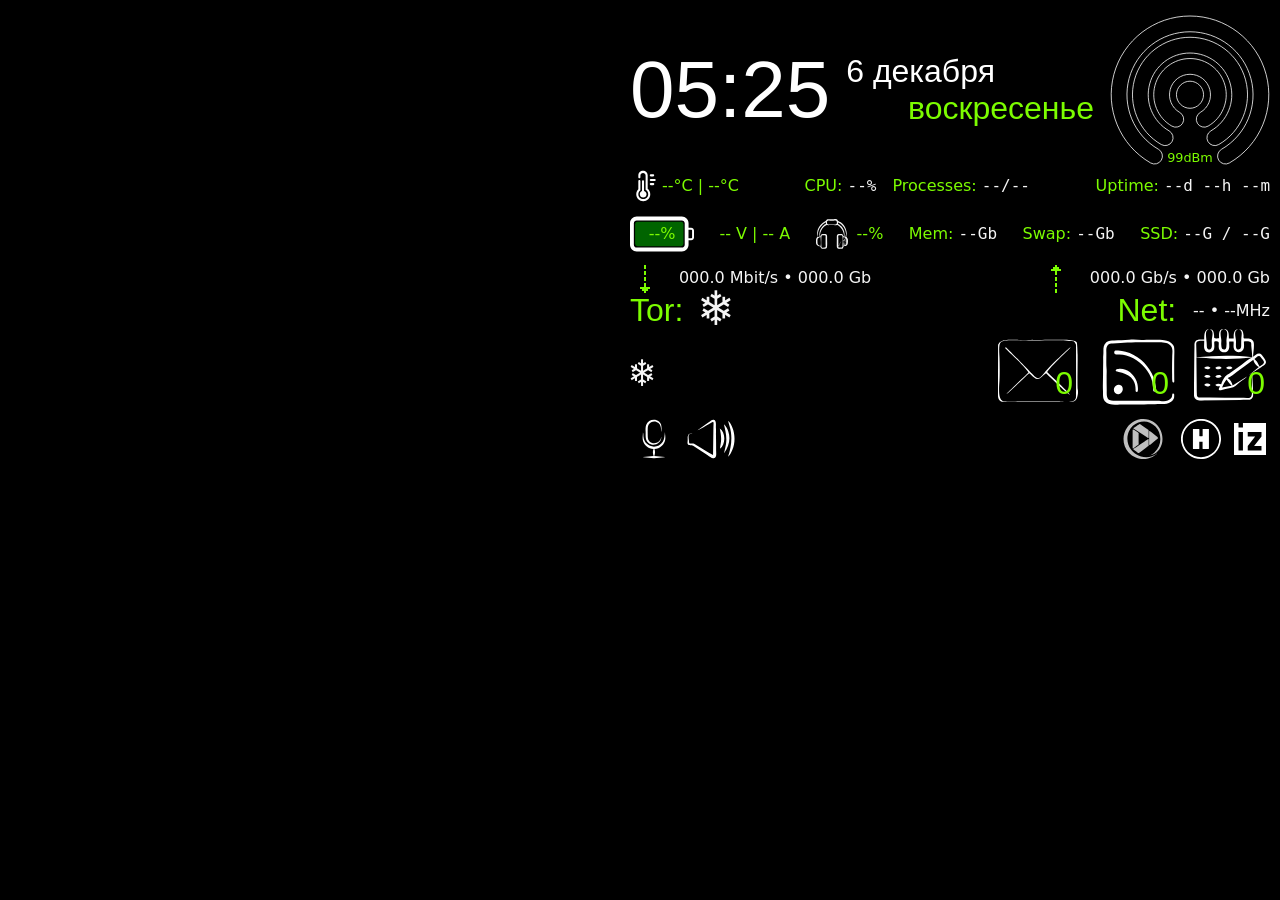
==== commit dfa08f58: "WIP :: Отдельные потоки" ====
--- a/examples/current.html/index.html
+++ b/examples/current.html/index.html
@@ -74,45 +74,6 @@
         <span>SSD: <code id="disk-usage">--G / --G</code></span>
     </section>
 
-    <!--section>
-        <table id="top-processes">
-            <thead>
-                <tr>
-                    <th></th>
-                    <th>CPU</th>
-                    <th>MEN</th>
-                </tr>
-            </thead>
-            <tbody>
-                <tr>
-                    <td><code>Загрузка...</code></td>
-                    <td></td>
-                    <td></td>
-                </tr>
-                <tr>
-                    <td></td>
-                    <td></td>
-                    <td></td>
-                </tr>
-                <tr>
-                    <td></td>
-                    <td></td>
-                    <td></td>
-                </tr>
-                <tr>
-                    <td></td>
-                    <td></td>
-                    <td></td>
-                </tr>
-                <tr>
-                    <td></td>
-                    <td></td>
-                    <td></td>
-                </tr>
-            </tbody>
-        </table>
-    </section-->
-
     <section>
         <div>
             <span class="net-down-state">⭭<code id="net-speed-down">000.0 Mbit/s • 000.0 Gb</code></span>
@@ -188,15 +149,15 @@
             <figcaption id="volume-status">--%</figcaption>
         </figure>
 
-        <figure class="player-state" onclick="payerPlayPause(true)" ondblclick="payerPlayPause()">
+        <figure class="player-state" onclick="payerPlayPause(true)" oncontextmenu="payerPlayPause()">
             <svg version="1.1" viewBox="0 0 200 200" xmlns="http://www.w3.org/2000/svg"
                 xmlns:svg="http://www.w3.org/2000/svg">
                 <path
-                    d="m 100.28277,3.4173591 c -3.067669,-0.04754 -6.366135,1.95054 -8.126979,5.673595 C 89.321569,14.241237 82.743823,22.607768 79.945078,12.486566 77.820535,4.6719471 68.304327,1.6330781 62.598974,7.8001721 59.103576,11.471093 51.850135,17.037825 53.417328,22.242392 52.603194,21.250146 51.731165,20.278934 50.739818,19.349751 42.742875,9.8681481 28.923033,9.5792281 17.932805,13.017271 7.5648794,14.555874 -0.04778748,24.173115 2.4921393,34.692221 5.0449318,81.658392 6.1677542,128.99925 15.283778,175.28705 c 0.306511,10.02243 8.836451,17.05631 18.425506,17.83034 l 1.436201,0.21738 1.245808,0.15892 c 9.996077,0.0216 22.432579,-1.83112 28.670808,-10.35775 -0.04362,-5.29311 -3.414683,-53.05325 -2.018625,-76.49947 -0.235415,-21.396992 2.574049,-43.134843 -1.69481,-64.289504 -0.750771,-4.553256 -1.773251,-8.862783 -3.518544,-12.852355 2.630854,0.617737 6.275572,-5.976625 7.612769,-9.059464 3.821536,-10.9339439 9.303636,2.282436 12.669456,6.13459 3.326997,44.554902 3.023944,89.275653 5.55816,133.870323 -0.751946,7.26504 3.9199,16.04914 -1.825984,21.81962 -4.525674,8.823 -10.400407,1.73461 -13.514237,-3.63023 -6.723819,1.13415 0.174877,11.75373 4.504247,14.0262 7.436219,6.24129 10.920499,-4.32736 16.047827,-6.78523 5.687913,2.21483 11.020452,15.79322 17.38508,6.67129 3.30506,-9.96811 9.04615,1.81236 13.69713,3.71044 0.40785,0.11049 0.81548,0.22083 1.22332,0.33132 6.06733,-0.0258 13.61496,-5.80729 13.6829,-12.05705 3.0899,4.63599 9.08989,6.92761 15.12584,8.42082 4.6814,0.87325 9.51714,0.93402 14.24433,0.42726 9.33684,-0.88322 22.97243,-11.09674 17.38733,-20.83991 -7.24358,0.42483 -5.90617,14.78599 -16.02534,13.96848 -8.82899,1.40999 -21.2242,1.45175 -25.58028,-7.99805 -4.83798,-15.93242 2.08953,-32.20109 3.58076,-48.14724 1.75336,-25.5894 3.22919,-51.232433 6.32798,-76.717593 2.20208,-9.287471 0.0735,-20.478642 6.3917,-28.233803 8.33095,-6.268411 22.23938,-5.902796 29.23675,2.01413 3.46013,29.655784 -3.71286,59.126667 -4.0455,88.748406 0.21509,5.01102 -1.90054,24.93472 6.53486,17.20069 1.57968,-23.48555 6.09022,-46.647825 8.88406,-70.005079 0.79289,-13.662206 2.25212,-27.780874 -0.7091,-41.24432 -7.50103,-11.043519 -22.96316,-14.4695459 -35.32636,-10.858464 -5.83567,2.390534 -11.54953,4.625882 -14.98792,8.965016 -0.23582,-3.599568 -3.53561,-7.642052 -6.41718,-9.78356 -4.87667,-4.8323599 -14.61472,-5.7347689 -17.74414,1.49092 -1.2878,10.941507 -12.17952,4.999743 -14.72481,-1.916684 -0.83689,-4.4595289 -3.67333,-6.5525369 -6.741,-6.6000799 z m 31.01325,10.0758979 c 4.6938,0.493743 7.57652,10.318517 10.96566,12.233948 0.4233,-0.200043 0.79183,-0.42008 1.13412,-0.648389 -0.10821,0.36261 -0.21828,0.722643 -0.30358,1.107134 -1.57187,15.257441 -2.75083,30.599031 -3.80564,45.918723 -1.70077,19.594667 -1.54767,39.309487 -3.26818,58.884257 -1.82051,14.82797 -6.16243,30.06975 -3.80039,44.98774 -1.23561,-1.55364 -3.31317,-1.31711 -4.85805,1.96766 -1.69687,8.62655 -8.56595,6.28456 -11.52034,-0.13343 -0.46262,-48.79666 3.30113,-97.52765 2.70225,-146.325396 -1.47218,-7.339331 9.20393,-9.19997 9.18689,-16.631004 1.3045,-1.091736 2.48408,-1.475184 3.56726,-1.361243 z m -31.622659,1.588367 c 4.285639,-0.02391 8.517619,10.346529 13.857539,11.063099 -1.68685,45.585838 -6.77306,90.965187 -8.62845,136.541837 -1.15161,6.43785 1.14805,13.57614 -2.24425,19.49067 -2.09026,7.64703 -5.31977,-2.51686 -8.385588,-3.31691 C 90.68065,168.83538 91.205313,158.03336 90.173894,147.58545 88.31581,110.48997 89.597562,73.314875 89.76087,36.188388 c -0.382646,-6.333501 -0.551996,-13.12239 5.565659,-16.875367 1.48342,-3.060175 2.918283,-4.223426 4.346832,-4.231397 z m -70.137756,4.823568 c 8.668785,0.301358 16.458092,6.630349 18.699103,15.167068 6.532025,12.130693 -11.549544,6.807155 -17.866316,10.598356 -8.902566,5.170485 5.521616,6.292075 9.755076,6.245529 8.620279,-0.968102 14.092658,1.968127 11.913875,11.262487 0.257594,3.472513 1.182811,7.495994 -3.742668,6.687785 -5.110066,1.981184 -18.557421,-0.117561 -17.559737,6.960627 5.952735,2.472814 12.880169,2.100645 19.28003,3.208218 4.209463,-0.221594 1.190698,5.750586 1.914435,8.516018 3.578649,14.08294 -13.533875,6.73235 -20.03486,13.27137 0.798125,6.94686 14.152405,3.46638 19.852715,5.53417 0.04876,4.8201 -0.129785,9.65202 0.234616,14.46171 -3.37893,4.32897 -21.517705,2.05194 -17.829586,9.64714 7.881144,3.81531 22.592942,-1.83384 20.555822,11.40041 4.338765,9.11139 -4.730404,8.82646 -11.401161,10.08789 -7.258136,-0.20311 -10.806569,7.56042 -1.185092,6.94114 4.281218,2.45961 15.868834,-2.45599 15.436168,4.19092 1.685453,9.65902 -0.754985,20.33648 -12.450579,20.19228 -6.803298,1.29691 -15.71832,1.78306 -20.622533,-4.13245 C 13.088516,133.49571 12.329009,85.195915 8.8246186,37.53764 5.0342168,26.218227 15.674967,19.55855 25.780192,20.156302 c 1.2607,-0.214097 2.517015,-0.294161 3.755413,-0.25111 z M 167.75276,38.794691 c -0.60374,0.05541 -1.22804,0.175978 -1.86946,0.368796 -9.90498,1.527874 -10.62677,17.736296 -0.7271,19.879695 2.85714,0.499862 6.01772,-0.174393 8.32412,-1.969904 7.88145,-5.25924 3.32853,-19.109834 -5.72756,-18.278587 z m -3.73368,27.870255 c -9.29994,0.04562 -14.05845,16.8956 -2.17904,20.133807 10.72451,3.407707 16.99099,-12.447547 7.7357,-18.237364 -1.95691,-1.337266 -3.83444,-1.90489 -5.55666,-1.896443 z m -1.83423,28.983384 c -9.89987,-0.55936 -11.41769,14.77561 -2.42715,17.50802 l 1.6146,0.49172 c 13.50614,3.18488 13.91492,-18.99522 0.81255,-17.99974 z m 0.38079,24.69877 c -9.15823,-1.14258 -14.4957,14.72071 -3.66696,18.1594 10.6312,4.25274 17.36385,-11.17641 7.78967,-16.5433 -1.42829,-0.94314 -2.81439,-1.45287 -4.12271,-1.6161 z m -2.9706,28.66406 c -10.01631,-0.5291 -14.70614,16.10887 -4.16618,19.93142 l 1.63034,0.49398 c 11.58783,2.07861 16.5974,-17.12395 4.60694,-20.08209 -0.71216,-0.19675 -1.40334,-0.30803 -2.0711,-0.34331 z" />
+                    d="M 99.498047 0.009765625 C 96.191401 0.057004508 92.871956 0.26230568 89.541016 0.61914062 C 78.752065 1.774928 67.9866 5.0672515 58.296875 9.9121094 C 43.743185 17.188963 31.265293 27.620198 21.572266 40.720703 C -6.1889673 78.24111 -3.4045239 132.79243 27.988281 167.16797 C 37.927331 178.05135 50.254379 186.73055 63.886719 192.35547 C 79.946426 198.98197 96.731576 201.0891 113.92773 199.49023 C 129.08454 198.08098 143.94878 192.319 156.60156 183.97656 C 161.4146 180.80315 165.39769 176.59596 170.06445 173.30859 L 170.06445 173.05469 C 167.09703 174.31077 164.47649 176.87023 161.68164 178.52734 C 156.47254 181.6159 150.89177 184.19007 145.17188 186.17578 C 119.10773 195.22416 88.926055 191.24455 65.664062 176.43359 C 55.365396 169.87639 46.220434 161.67386 39.101562 151.7168 C 20.353146 125.49366 16.429928 90.683102 29.925781 61.287109 C 34.657364 50.981021 41.383336 42.288833 49.40625 34.361328 C 56.879093 26.977343 66.355236 21.466934 76.078125 17.646484 C 85.467541 13.957057 95.25767 12.515625 105.29102 12.515625 C 115.13564 12.515625 125.20462 14.641511 134.24805 18.541016 C 144.68059 23.039516 154.30687 29.428772 162.17969 37.662109 C 196.43107 73.481954 195.03199 134.75077 157.10938 167.46484 C 149.79451 173.77503 141.19653 179.18959 131.96289 182.19922 C 133.09808 182.46745 134.38356 181.91582 135.51953 181.71094 C 138.90812 181.09977 142.17111 180.08001 145.42578 178.98047 C 160.33502 173.9436 173.09253 163.72462 182.11133 150.95508 C 209.60742 112.02385 198.58868 52.445008 162.95312 22.533203 C 153.10502 14.266874 141.32962 7.4738913 128.91406 3.9140625 C 119.22687 1.1365157 109.41799 -0.13195102 99.498047 0.009765625 z M 82.96875 25.609375 C 82.447052 25.596372 81.92874 25.655135 81.414062 25.800781 C 78.948268 26.498567 76.661795 28.758009 74.554688 30.169922 C 69.165027 33.781364 64.035269 37.848178 58.550781 41.310547 C 57.03123 42.26984 51.483001 44.948263 52.193359 47.220703 C 52.626092 48.605006 54.605498 49.554668 55.757812 50.242188 C 58.583787 51.928286 61.365581 53.733655 64.140625 55.498047 C 75.785054 62.901677 87.350098 70.441633 98.939453 77.931641 L 119.76953 91.394531 C 121.17479 92.302275 125.42282 96.064808 127.10938 95.429688 C 128.77517 94.802393 128.15234 91.275193 128.15234 89.90625 L 128.15234 72.886719 L 128.15234 60.947266 C 128.15234 59.363028 128.54148 57.16059 127.88477 55.6875 C 126.51726 52.620028 121.16257 50.341923 118.5 48.464844 C 110.13267 42.565999 101.51205 37.026484 93.097656 31.197266 C 90.365817 29.30472 86.620633 25.700397 82.96875 25.609375 z M 50.570312 51.927734 C 50.434253 51.931339 50.300954 51.945679 50.169922 51.972656 C 48.11138 52.396466 48.137346 54.732235 48.136719 56.375 L 48.136719 69.837891 L 48.136719 127.24609 L 48.136719 142.74023 C 48.136719 144.2687 47.671867 147.59609 50.169922 147.29688 C 51.484752 147.13939 52.706693 145.87589 53.724609 145.12305 C 56.244374 143.25947 58.776556 141.36031 61.345703 139.56641 C 65.20966 136.86845 68.958911 134.00509 72.777344 131.24609 C 74.355264 130.10598 76.70205 129.02223 77.640625 127.23633 C 79.028381 124.59574 78.111328 119.75955 78.111328 116.83203 L 78.111328 91.9375 L 78.111328 76.697266 C 78.111328 74.542161 78.620013 71.615861 77.820312 69.583984 C 76.946027 67.362609 73.664144 66.083873 71.759766 64.873047 C 66.774317 61.703254 61.90905 58.118214 56.773438 55.21875 C 55.169345 54.313102 52.611202 51.873672 50.570312 51.927734 z M 132.63281 59.830078 C 132.49565 59.848078 132.35775 59.886436 132.2207 59.949219 C 130.87652 60.565034 130.70876 62.200989 130.69336 63.488281 C 130.65286 66.874108 130.69336 70.262342 130.69336 73.648438 L 130.69336 116.32422 C 130.69336 120.08286 130.36061 124.0144 130.73633 127.75391 C 130.88844 129.26782 131.61423 131.03384 133.48633 130.33008 C 136.75564 129.10109 139.64084 125.45691 142.37695 123.34766 C 150.39191 117.16897 157.97366 110.4383 166 104.28125 C 168.6983 102.21137 175.43884 98.512268 175.05859 94.478516 C 174.70378 90.714665 169.90935 88.39597 167.27148 86.242188 C 159.1753 79.631755 150.96361 73.032404 142.63086 66.726562 C 140.16475 64.860342 137.78447 62.889584 135.26562 61.09375 C 134.54207 60.577875 133.59297 59.704077 132.63281 59.830078 z M 126.60938 100.44336 C 126.46006 100.44874 126.29558 100.48132 126.11914 100.54297 C 123.65838 101.40603 121.14998 103.69877 119.00781 105.17578 C 114.79348 108.08153 110.49089 110.85484 106.30664 113.80469 C 94.839671 121.88875 82.950428 129.47495 71.251953 137.23633 C 66.509289 140.38285 61.707178 143.46212 57.027344 146.70117 C 55.421133 147.81288 52.646563 148.89939 51.638672 150.625 C 50.429141 152.69583 55.640802 155.51121 57.027344 156.44922 C 62.202463 159.95021 67.177673 163.75644 72.269531 167.38086 C 74.194278 168.75091 76.833324 170.96572 79.404297 170.25391 C 83.329317 169.16718 87.047426 165.07218 90.304688 162.73438 C 99.226743 156.33085 108.10246 149.74912 116.72266 142.94531 C 119.37727 140.85007 122.12636 138.84125 124.84961 136.83594 C 125.88107 136.07642 127.5114 135.35876 128 134.09375 C 128.84018 131.91789 128.15234 128.30286 128.15234 125.97656 L 128.15234 107.6875 C 128.15234 106.30817 128.85763 100.36235 126.60938 100.44336 z " />
             </svg>
             <figcaption id="music-title"><span></span></figcaption>
         </figure>
-        <figure class="iptv-state" onclick="payerIPTVPlayPause('iptv-nauka')">
+        <figure class="iptv-state" onclick="payerIPTVPlayPause('iptv-nauka &')">
             <svg xmlns="http://www.w3.org/2000/svg" viewBox="0 0 56 56">
                 <path fill-rule="evenodd"
                     d="M30.3,14.4v9.1c0,0.1,0,0.2-0.1,0.3S30,24,29.9,24h-3.8c-0.1,0-0.2,0-0.3-0.1s-0.1-0.2-0.1-0.3v-9.1c0-0.1,0-0.2-0.1-0.3C25.4,14,25.3,14,25.2,14h-8.1c-0.1,0-0.2,0-0.3,0.1c-0.1,0.1-0.1,0.2-0.1,0.3v27.1c0,0.1,0,0.1,0,0.2c0,0.1,0.1,0.1,0.1,0.1c0,0,0.1,0.1,0.1,0.1c0.1,0,0.1,0,0.2,0h8.1c0.1,0,0.1,0,0.2,0c0.1,0,0.1-0.1,0.1-0.1c0,0,0.1-0.1,0.1-0.1c0-0.1,0-0.1,0-0.2v-9.2c0-0.1,0-0.2,0.1-0.3c0.1-0.1,0.2-0.1,0.3-0.1h3.8c0.1,0,0.2,0,0.3,0.1c0.1,0.1,0.1,0.2,0.1,0.3v9.2c0,0.1,0,0.1,0,0.2c0,0.1,0.1,0.1,0.1,0.1c0,0,0.1,0.1,0.1,0.1c0.1,0,0.1,0,0.2,0h8.1c0.1,0,0.2,0,0.3-0.1c0.1-0.1,0.1-0.2,0.1-0.3V14.4c0-0.1,0-0.1,0-0.2c0-0.1-0.1-0.1-0.1-0.1c0,0-0.1-0.1-0.1-0.1c-0.1,0-0.1,0-0.2,0h-8.1c-0.1,0-0.2,0-0.3,0.1C30.4,14.2,30.3,14.3,30.3,14.4z" />
@@ -204,7 +165,7 @@
                     d="M28,56c-6.5,0-12.8-2.2-17.8-6.4c-5-4.1-8.4-9.8-9.7-16.2c-1.3-6.4-0.3-12.9,2.8-18.7c3.1-5.7,8-10.2,14-12.7c6-2.5,12.6-2.8,18.8-0.9c6.2,1.9,11.6,5.9,15.2,11.2c3.6,5.4,5.2,11.9,4.6,18.3c-0.6,6.4-3.5,12.5-8.1,17.1c-2.6,2.6-5.7,4.7-9.1,6.1C35.3,55.3,31.7,56,28,56z M28,2.5C13.9,2.5,2.5,13.9,2.5,28c0,14.1,11.4,25.5,25.5,25.5c14.1,0,25.5-11.4,25.5-25.5C53.5,13.9,42.1,2.5,28,2.5z" />
             </svg>
         </figure>
-        <figure class="iptv-state" onclick="payerIPTVPlayPause('iptv-iz')">
+        <figure class="iptv-state" onclick="payerIPTVPlayPause('iptv-iz &')">
             <svg height="32" viewBox="0 0 32 32" width="32" xmlns="http://www.w3.org/2000/svg">
                 <path
                     d="m32.0009766 0h-23.0590821v4.4912109h-4.4477539v-4.4912109h-4.4941406v32h32.0009766zm-27.506836 27.4951172v-18.5566406h4.4477539v18.5566406zm9.2529297 0v-4.4472656l7.4160156-9.6621094h-7.4160156v-4.4472656h13.7460938v4.4472656l-7.4169922 9.6621094h7.4169922v4.4472656z" />
--- a/examples/current.html/styles.css
+++ b/examples/current.html/styles.css
@@ -442,6 +442,10 @@
     margin-left: .3ex;
 }
 
+.webcam-state {
+    display: none;
+}
+
 @keyframes spin {
     50% {
         transform: rotateY(90deg);
